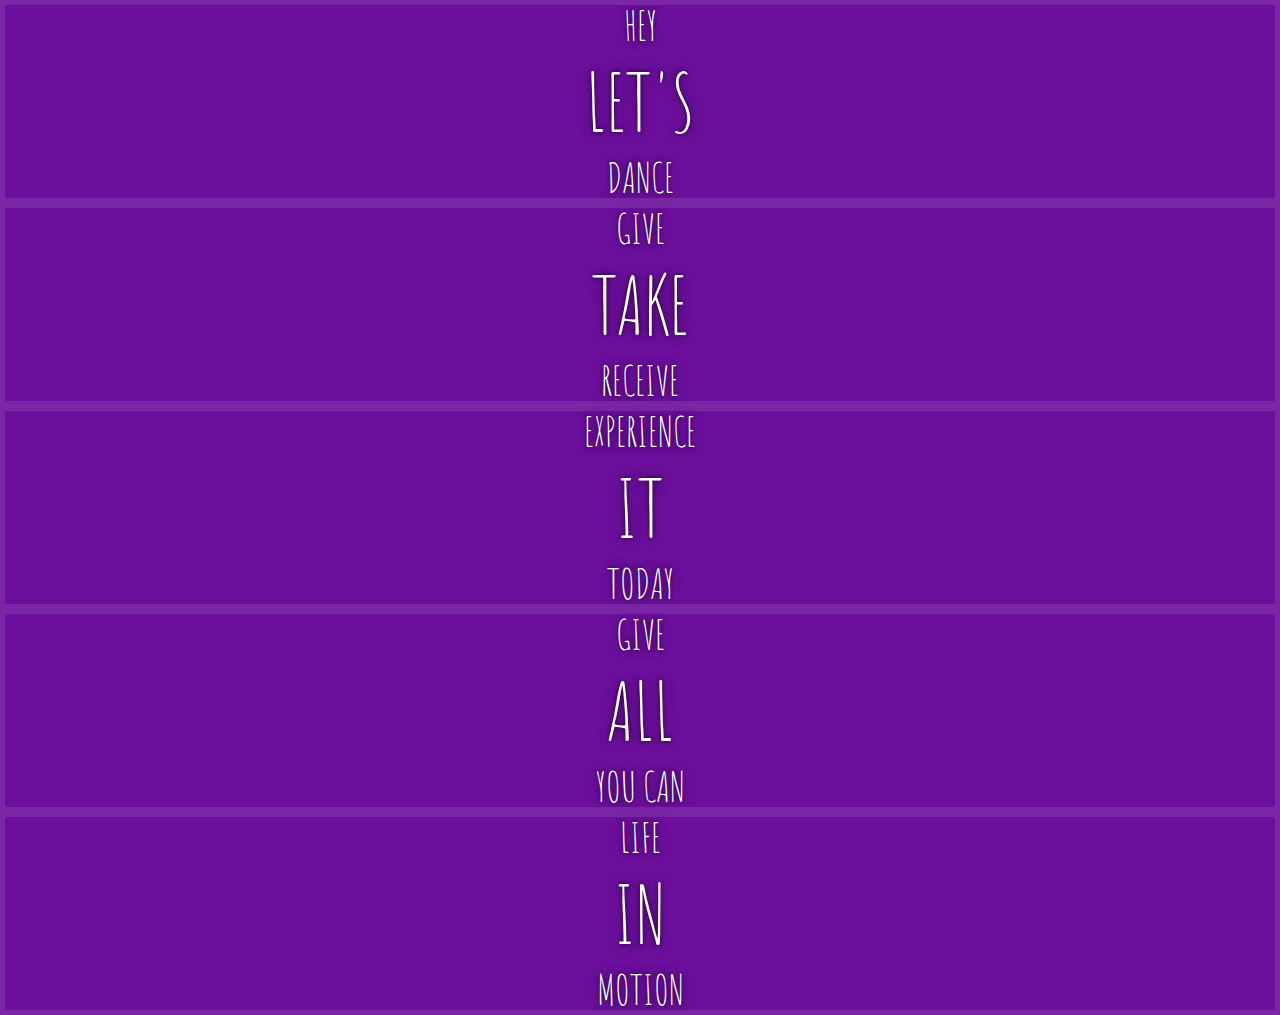
==== flexPanelsImageGallery/index-START.html @ 38a0f214 "flexPanel start" ====
<!DOCTYPE html>
<html lang="en">
<head>
  <meta charset="UTF-8">
  <title>Flex Panels 💪</title>
  <link href='https://fonts.googleapis.com/css?family=Amatic+SC' rel='stylesheet' type='text/css'>
</head>
<body>
  <style>
    html {
      box-sizing: border-box;
      background:#ffc600;
      font-family:'helvetica neue';
      font-size: 20px;
      font-weight: 200;
    }
    body {
      margin: 0;
    }
    *, *:before, *:after {
      box-sizing: inherit;
    }

    .panels {
      min-height:100vh;
      overflow: hidden;
    }

    .panel {
      background:#6B0F9C;
      box-shadow:inset 0 0 0 5px rgba(255,255,255,0.1);
      color:white;
      text-align: center;
      align-items:center;
      /* Safari transitionend event.propertyName === flex */
      /* Chrome + FF transitionend event.propertyName === flex-grow */
      transition:
        font-size 0.7s cubic-bezier(0.61,-0.19, 0.7,-0.11),
        flex 0.7s cubic-bezier(0.61,-0.19, 0.7,-0.11),
        background 0.2s;
      font-size: 20px;
      background-size:cover;
      background-position:center;
    }


    .panel1 { background-image:url(https://source.unsplash.com/gYl-UtwNg_I/1500x1500); }
    .panel2 { background-image:url(https://source.unsplash.com/1CD3fd8kHnE/1500x1500); }
    .panel3 { background-image:url(https://images.unsplash.com/photo-1465188162913-8fb5709d6d57?ixlib=rb-0.3.5&q=80&fm=jpg&crop=faces&cs=tinysrgb&w=1500&h=1500&fit=crop&s=967e8a713a4e395260793fc8c802901d); }
    .panel4 { background-image:url(https://source.unsplash.com/ITjiVXcwVng/1500x1500); }
    .panel5 { background-image:url(https://source.unsplash.com/3MNzGlQM7qs/1500x1500); }

    .panel > * {
      margin:0;
      width: 100%;
      transition:transform 0.5s;
    }

    .panel p {
      text-transform: uppercase;
      font-family: 'Amatic SC', cursive;
      text-shadow:0 0 4px rgba(0, 0, 0, 0.72), 0 0 14px rgba(0, 0, 0, 0.45);
      font-size: 2em;
    }
    .panel p:nth-child(2) {
      font-size: 4em;
    }

    .panel.open {
      font-size:40px;
    }

  </style>


  <div class="panels">
    <div class="panel panel1">
      <p>Hey</p>
      <p>Let's</p>
      <p>Dance</p>
    </div>
    <div class="panel panel2">
      <p>Give</p>
      <p>Take</p>
      <p>Receive</p>
    </div>
    <div class="panel panel3">
      <p>Experience</p>
      <p>It</p>
      <p>Today</p>
    </div>
    <div class="panel panel4">
      <p>Give</p>
      <p>All</p>
      <p>You can</p>
    </div>
    <div class="panel panel5">
      <p>Life</p>
      <p>In</p>
      <p>Motion</p>
    </div>
  </div>

  <script>

  </script>



</body>
</html>
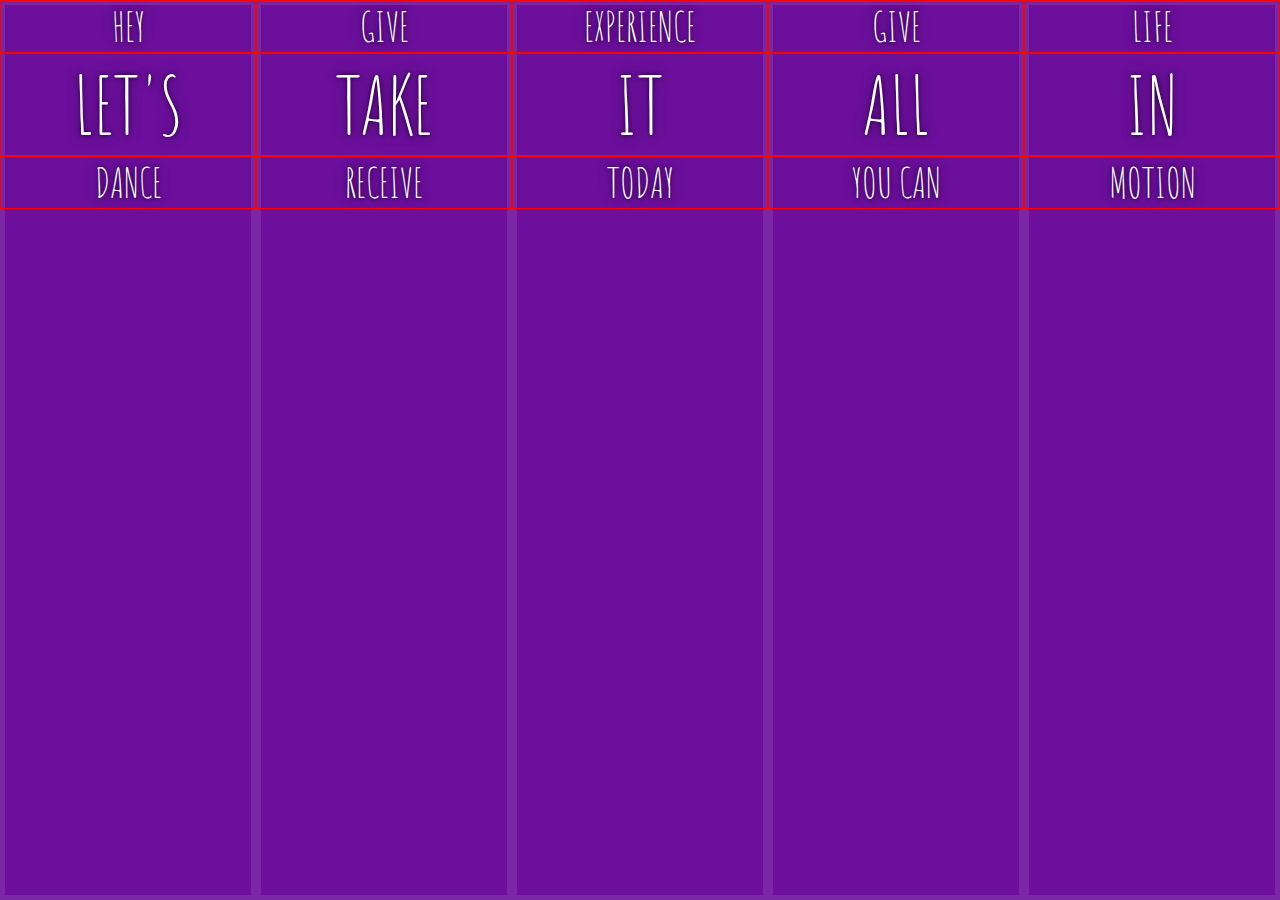
==== commit 57195550: "project update" ====
--- a/flexPanelsImageGallery/index-START.html
+++ b/flexPanelsImageGallery/index-START.html
@@ -24,6 +24,8 @@
     .panels {
       min-height:100vh;
       overflow: hidden;
+      display: flex;
+
     }
 
     .panel {
@@ -41,6 +43,7 @@
       font-size: 20px;
       background-size:cover;
       background-position:center;
+      flex:1;
     }
 
 
@@ -50,10 +53,16 @@
     .panel4 { background-image:url(https://source.unsplash.com/ITjiVXcwVng/1500x1500); }
     .panel5 { background-image:url(https://source.unsplash.com/3MNzGlQM7qs/1500x1500); }
 
+    /*flex items*/
     .panel > * {
       margin:0;
       width: 100%;
       transition:transform 0.5s;
+      border:1px solid red;
+      flex: 1 0 auto;
+      display:flex;
+      justify-content: center;
+      align-items: flex-end;
     }
 
     .panel p {
@@ -61,6 +70,7 @@
       font-family: 'Amatic SC', cursive;
       text-shadow:0 0 4px rgba(0, 0, 0, 0.72), 0 0 14px rgba(0, 0, 0, 0.45);
       font-size: 2em;
+      
     }
     .panel p:nth-child(2) {
       font-size: 4em;
